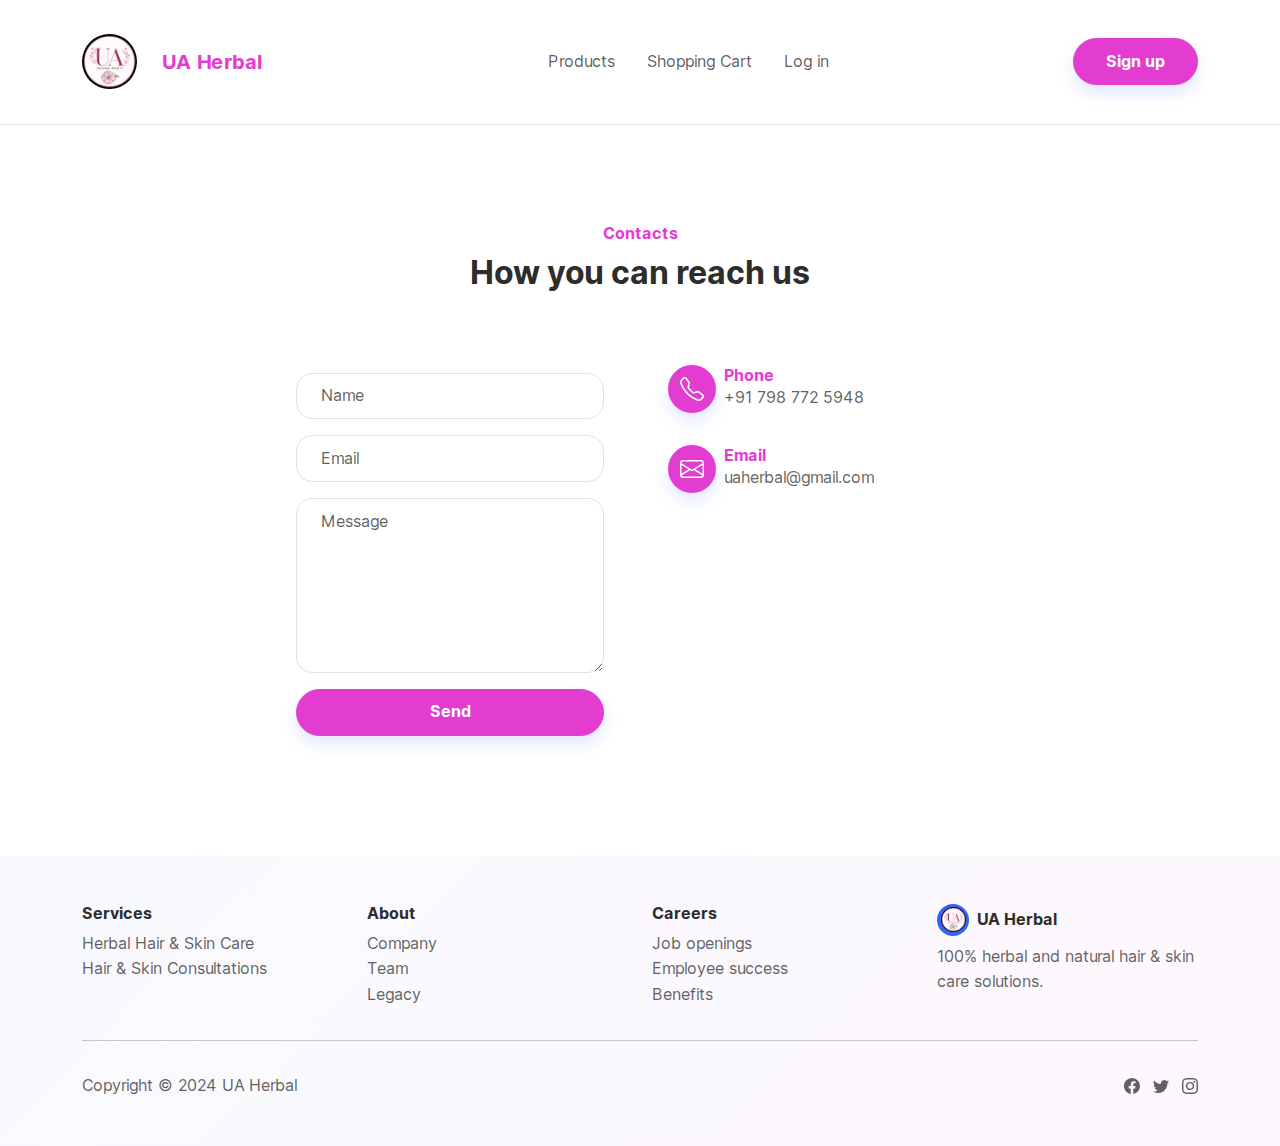
==== src/main/resources/templates/contacts.html @ 8b2e9eb6 "new look" ====
<!DOCTYPE html>
<html data-bs-theme="light" lang="en">

<head>
    <meta charset="utf-8">
    <meta name="viewport" content="width=device-width, initial-scale=1.0, shrink-to-fit=no">
    <title>Contacts - Brand</title>
    <link rel="stylesheet" href="../static/assets/bootstrap/css/bootstrap.min.css" th:href="@{/assets/bootstrap/css/bootstrap.min.css}">
    <link rel="stylesheet" href="../static/assets/css/Inter.css" th:href="@{/assets/css/Inter.css}">
</head>

<body>
    <!-- Start: Navbar Centered Links -->
    <nav class="navbar navbar-expand-md sticky-top navbar-shrink py-3 navbar-light" id="mainNav" data-bs-theme="light">
        <div class="container"><a class="navbar-brand d-flex align-items-center" href="index.html"><img class="rounded-circle img-fluid" src="../static/assets/img/brands/ua-herbal-logo.jpeg" width="55" height="55"><span class="text-secondary" style="padding: 25px;">UA Herbal</span></a><button data-bs-toggle="collapse" class="navbar-toggler" data-bs-target="#navcol-1"><span class="visually-hidden">Toggle navigation</span><span class="navbar-toggler-icon"></span></button>
            <div class="collapse navbar-collapse" id="navcol-1">
                <ul class="navbar-nav mx-auto">
                    <li class="nav-item"><a class="nav-link" href="products.html">Products</a></li>
                    <li class="nav-item"><a class="nav-link" href="shopping-cart.html">Shopping Cart</a></li>
                    <li class="nav-item"><a class="nav-link" href="login.html">Log in</a></li>
                    <li class="nav-item"></li>
                </ul><a class="btn btn-secondary shadow" role="button" href="signup.html">Sign up</a>
            </div>
        </div>
    </nav><!-- End: Navbar Centered Links -->
    <!-- Start: Contact Details -->
    <section class="py-5">
        <div class="container py-5">
            <div class="row mb-5">
                <div class="col-md-8 col-xl-6 text-center mx-auto">
                    <p class="fw-bold text-secondary mb-2">Contacts</p>
                    <h2 class="fw-bold">How you can reach us</h2>
                </div>
            </div>
            <div class="row d-flex justify-content-center">
                <div class="col-md-6 col-xl-4">
                    <div>
                        <form class="p-3 p-xl-4" method="post" data-bs-theme="light">
                            <!-- Start: Success Example -->
                            <div class="mb-3"><input class="form-control" type="text" id="name-1" name="name" placeholder="Name"></div><!-- End: Success Example -->
                            <!-- Start: Error Example -->
                            <div class="mb-3"><input class="form-control" type="email" id="email-1" name="email" placeholder="Email"></div><!-- End: Error Example -->
                            <div class="mb-3"><textarea class="form-control" id="message-1" name="message" rows="6" placeholder="Message"></textarea></div>
                            <div><button class="btn btn-secondary shadow d-block w-100" type="submit">Send </button></div>
                        </form>
                    </div>
                </div>
                <div class="col-md-4 col-xl-4 d-flex justify-content-center justify-content-xl-start">
                    <div class="d-flex flex-wrap flex-md-column justify-content-md-start align-items-md-start h-100">
                        <div class="d-flex align-items-center p-3">
                            <div class="bs-icon-md bs-icon-circle bs-icon-primary text-bg-secondary shadow d-flex flex-shrink-0 justify-content-center align-items-center d-inline-block bs-icon bs-icon-md"><svg xmlns="http://www.w3.org/2000/svg" width="1em" height="1em" fill="currentColor" viewBox="0 0 16 16" class="bi bi-telephone">
                                    <path d="M3.654 1.328a.678.678 0 0 0-1.015-.063L1.605 2.3c-.483.484-.661 1.169-.45 1.77a17.568 17.568 0 0 0 4.168 6.608 17.569 17.569 0 0 0 6.608 4.168c.601.211 1.286.033 1.77-.45l1.034-1.034a.678.678 0 0 0-.063-1.015l-2.307-1.794a.678.678 0 0 0-.58-.122l-2.19.547a1.745 1.745 0 0 1-1.657-.459L5.482 8.062a1.745 1.745 0 0 1-.46-1.657l.548-2.19a.678.678 0 0 0-.122-.58L3.654 1.328zM1.884.511a1.745 1.745 0 0 1 2.612.163L6.29 2.98c.329.423.445.974.315 1.494l-.547 2.19a.678.678 0 0 0 .178.643l2.457 2.457a.678.678 0 0 0 .644.178l2.189-.547a1.745 1.745 0 0 1 1.494.315l2.306 1.794c.829.645.905 1.87.163 2.611l-1.034 1.034c-.74.74-1.846 1.065-2.877.702a18.634 18.634 0 0 1-7.01-4.42 18.634 18.634 0 0 1-4.42-7.009c-.362-1.03-.037-2.137.703-2.877L1.885.511z"></path>
                                </svg></div>
                            <div class="px-2">
                                <h6 class="fw-bold text-secondary mb-0">Phone</h6>
                                <p class="text-muted mb-0">+91 798 772 5948</p>
                            </div>
                        </div>
                        <div class="d-flex align-items-center p-3">
                            <div class="bs-icon-md bs-icon-circle bs-icon-primary text-bg-secondary shadow d-flex flex-shrink-0 justify-content-center align-items-center d-inline-block bs-icon bs-icon-md"><svg xmlns="http://www.w3.org/2000/svg" width="1em" height="1em" fill="currentColor" viewBox="0 0 16 16" class="bi bi-envelope">
                                    <path d="M0 4a2 2 0 0 1 2-2h12a2 2 0 0 1 2 2v8a2 2 0 0 1-2 2H2a2 2 0 0 1-2-2zm2-1a1 1 0 0 0-1 1v.217l7 4.2 7-4.2V4a1 1 0 0 0-1-1zm13 2.383-4.708 2.825L15 11.105zm-.034 6.876-5.64-3.471L8 9.583l-1.326-.795-5.64 3.47A1 1 0 0 0 2 13h12a1 1 0 0 0 .966-.741M1 11.105l4.708-2.897L1 5.383z"></path>
                                </svg></div>
                            <div class="px-2">
                                <h6 class="fw-bold text-secondary mb-0">Email</h6>
                                <p class="text-muted mb-0">uaherbal@gmail.com</p>
                            </div>
                        </div>
                        <div class="d-flex align-items-center p-3">
                            <div class="px-2"></div>
                        </div>
                    </div>
                </div>
            </div>
        </div>
    </section><!-- End: Contact Details -->
    <!-- Start: Footer Multi Column -->
    <footer class="bg-primary-gradient">
        <div class="container py-4 py-lg-5">
            <div class="row justify-content-center">
                <!-- Start: Services -->
                <div class="col-sm-4 col-md-3 text-center text-lg-start d-flex flex-column">
                    <h3 class="fs-6 fw-bold">Services</h3>
                    <ul class="list-unstyled">
                        <li><a href="#">Herbal Hair &amp; Skin Care</a></li>
                        <li><a href="#">Hair &amp; Skin Consultations</a></li>
                        <li></li>
                    </ul>
                </div><!-- End: Services -->
                <!-- Start: About -->
                <div class="col-sm-4 col-md-3 text-center text-lg-start d-flex flex-column">
                    <h3 class="fs-6 fw-bold">About</h3>
                    <ul class="list-unstyled">
                        <li><a href="#">Company</a></li>
                        <li><a href="#">Team</a></li>
                        <li><a href="#">Legacy</a></li>
                    </ul>
                </div><!-- End: About -->
                <!-- Start: Careers -->
                <div class="col-sm-4 col-md-3 text-center text-lg-start d-flex flex-column">
                    <h3 class="fs-6 fw-bold">Careers</h3>
                    <ul class="list-unstyled">
                        <li><a href="#">Job openings</a></li>
                        <li><a href="#">Employee success</a></li>
                        <li><a href="#">Benefits</a></li>
                    </ul>
                </div><!-- End: Careers -->
                <!-- Start: Social Icons -->
                <div class="col-lg-3 text-center text-lg-start d-flex flex-column align-items-center order-first align-items-lg-start order-lg-last">
                    <div class="fw-bold d-flex align-items-center mb-2"><span class="bs-icon-sm bs-icon-circle bs-icon-primary d-flex justify-content-center align-items-center bs-icon me-2"><img class="rounded-circle" src="../static/assets/img/brands/ua-herbal-logo.jpeg" width="25" height="25"></span><span>UA Herbal</span></div>
                    <p class="text-muted">100% herbal and natural hair &amp; skin care solutions.</p>
                </div><!-- End: Social Icons -->
            </div>
            <hr>
            <div class="text-muted d-flex justify-content-between align-items-center pt-3">
                <p class="mb-0">Copyright © 2024 UA Herbal</p>
                <ul class="list-inline mb-0">
                    <li class="list-inline-item"><svg xmlns="http://www.w3.org/2000/svg" width="1em" height="1em" fill="currentColor" viewBox="0 0 16 16" class="bi bi-facebook">
                            <path d="M16 8.049c0-4.446-3.582-8.05-8-8.05C3.58 0-.002 3.603-.002 8.05c0 4.017 2.926 7.347 6.75 7.951v-5.625h-2.03V8.05H6.75V6.275c0-2.017 1.195-3.131 3.022-3.131.876 0 1.791.157 1.791.157v1.98h-1.009c-.993 0-1.303.621-1.303 1.258v1.51h2.218l-.354 2.326H9.25V16c3.824-.604 6.75-3.934 6.75-7.951"></path>
                        </svg></li>
                    <li class="list-inline-item"><svg xmlns="http://www.w3.org/2000/svg" width="1em" height="1em" fill="currentColor" viewBox="0 0 16 16" class="bi bi-twitter">
                            <path d="M5.026 15c6.038 0 9.341-5.003 9.341-9.334 0-.14 0-.282-.006-.422A6.685 6.685 0 0 0 16 3.542a6.658 6.658 0 0 1-1.889.518 3.301 3.301 0 0 0 1.447-1.817 6.533 6.533 0 0 1-2.087.793A3.286 3.286 0 0 0 7.875 6.03a9.325 9.325 0 0 1-6.767-3.429 3.289 3.289 0 0 0 1.018 4.382A3.323 3.323 0 0 1 .64 6.575v.045a3.288 3.288 0 0 0 2.632 3.218 3.203 3.203 0 0 1-.865.115 3.23 3.23 0 0 1-.614-.057 3.283 3.283 0 0 0 3.067 2.277A6.588 6.588 0 0 1 .78 13.58a6.32 6.32 0 0 1-.78-.045A9.344 9.344 0 0 0 5.026 15"></path>
                        </svg></li>
                    <li class="list-inline-item"><svg xmlns="http://www.w3.org/2000/svg" width="1em" height="1em" fill="currentColor" viewBox="0 0 16 16" class="bi bi-instagram">
                            <path d="M8 0C5.829 0 5.556.01 4.703.048 3.85.088 3.269.222 2.76.42a3.917 3.917 0 0 0-1.417.923A3.927 3.927 0 0 0 .42 2.76C.222 3.268.087 3.85.048 4.7.01 5.555 0 5.827 0 8.001c0 2.172.01 2.444.048 3.297.04.852.174 1.433.372 1.942.205.526.478.972.923 1.417.444.445.89.719 1.416.923.51.198 1.09.333 1.942.372C5.555 15.99 5.827 16 8 16s2.444-.01 3.298-.048c.851-.04 1.434-.174 1.943-.372a3.916 3.916 0 0 0 1.416-.923c.445-.445.718-.891.923-1.417.197-.509.332-1.09.372-1.942C15.99 10.445 16 10.173 16 8s-.01-2.445-.048-3.299c-.04-.851-.175-1.433-.372-1.941a3.926 3.926 0 0 0-.923-1.417A3.911 3.911 0 0 0 13.24.42c-.51-.198-1.092-.333-1.943-.372C10.443.01 10.172 0 7.998 0h.003zm-.717 1.442h.718c2.136 0 2.389.007 3.232.046.78.035 1.204.166 1.486.275.373.145.64.319.92.599.28.28.453.546.598.92.11.281.24.705.275 1.485.039.843.047 1.096.047 3.231s-.008 2.389-.047 3.232c-.035.78-.166 1.203-.275 1.485a2.47 2.47 0 0 1-.599.919c-.28.28-.546.453-.92.598-.28.11-.704.24-1.485.276-.843.038-1.096.047-3.232.047s-2.39-.009-3.233-.047c-.78-.036-1.203-.166-1.485-.276a2.478 2.478 0 0 1-.92-.598 2.48 2.48 0 0 1-.6-.92c-.109-.281-.24-.705-.275-1.485-.038-.843-.046-1.096-.046-3.233 0-2.136.008-2.388.046-3.231.036-.78.166-1.204.276-1.486.145-.373.319-.64.599-.92.28-.28.546-.453.92-.598.282-.11.705-.24 1.485-.276.738-.034 1.024-.044 2.515-.045v.002zm4.988 1.328a.96.96 0 1 0 0 1.92.96.96 0 0 0 0-1.92zm-4.27 1.122a4.109 4.109 0 1 0 0 8.217 4.109 4.109 0 0 0 0-8.217zm0 1.441a2.667 2.667 0 1 1 0 5.334 2.667 2.667 0 0 1 0-5.334"></path>
                        </svg></li>
                </ul>
            </div>
        </div>
    </footer><!-- End: Footer Multi Column -->
    <script src="../static/assets/bootstrap/js/bootstrap.min.js" th:src="@{/assets/bootstrap/js/bootstrap.min.js}"></script>
    <script src="../static/assets/js/bs-init.js" th:src="@{/assets/js/bs-init.js}"></script>
    <script src="../static/assets/js/bold-and-bright.js" th:src="@{/static/assets/js/bold-and-bright.js}"></script>
</body>

</html>
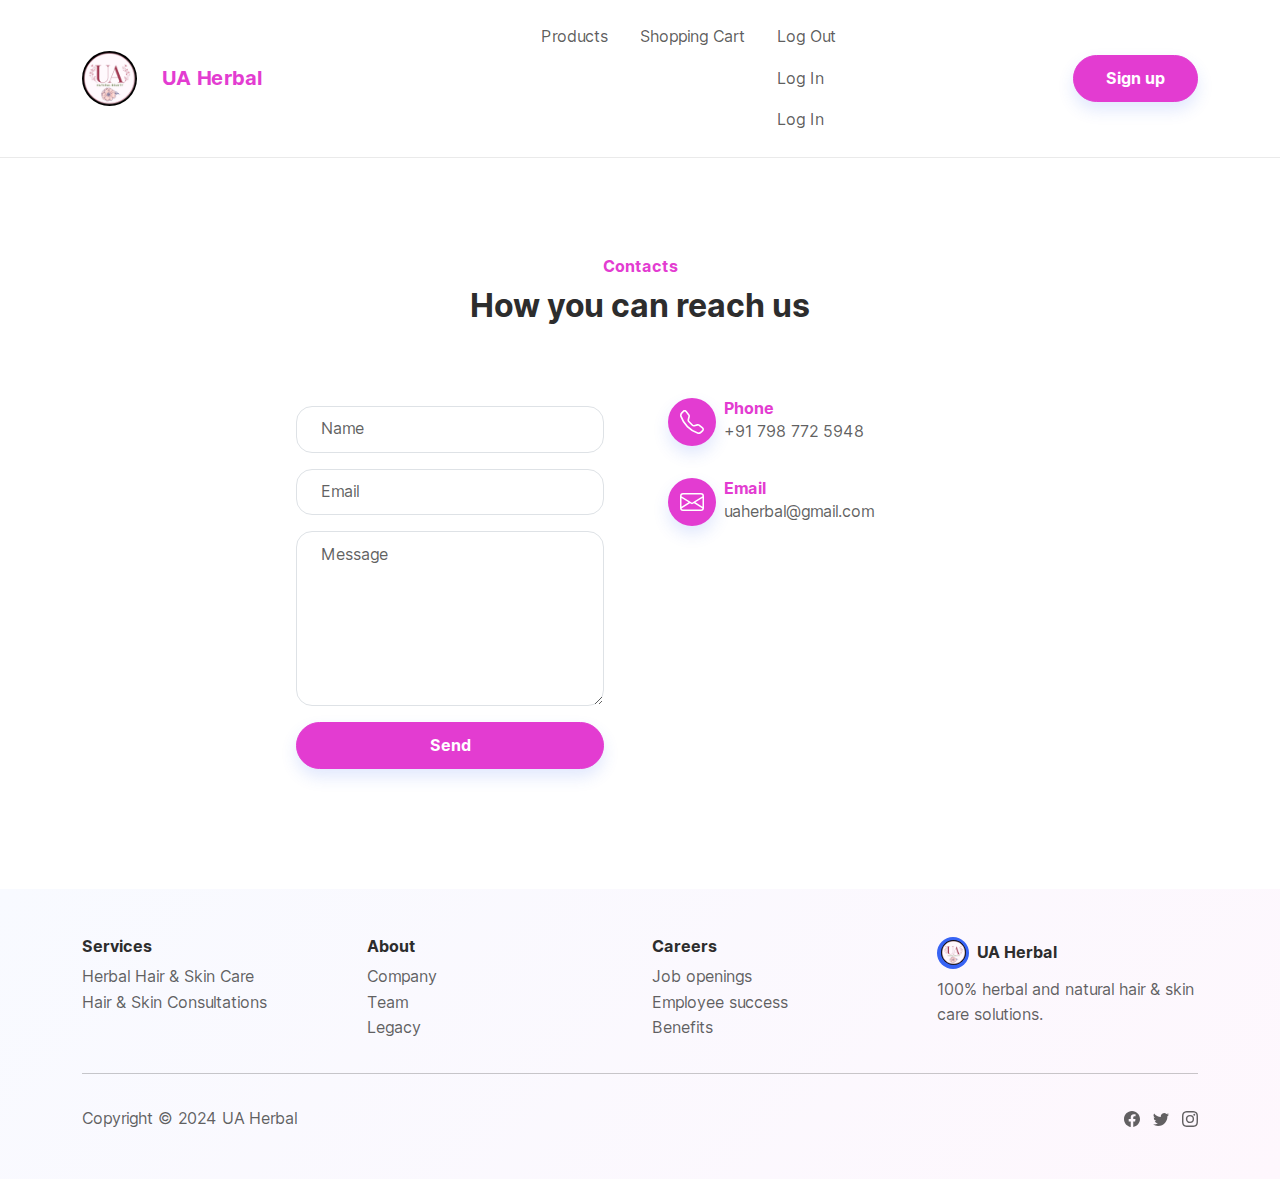
==== commit 9439a1d3: "Products and shopping cart" ====
--- a/src/main/resources/templates/contacts.html
+++ b/src/main/resources/templates/contacts.html
@@ -12,14 +12,17 @@
 <body>
     <!-- Start: Navbar Centered Links -->
     <nav class="navbar navbar-expand-md sticky-top navbar-shrink py-3 navbar-light" id="mainNav" data-bs-theme="light">
-        <div class="container"><a class="navbar-brand d-flex align-items-center" href="index.html"><img class="rounded-circle img-fluid" src="../static/assets/img/brands/ua-herbal-logo.jpeg" width="55" height="55"><span class="text-secondary" style="padding: 25px;">UA Herbal</span></a><button data-bs-toggle="collapse" class="navbar-toggler" data-bs-target="#navcol-1"><span class="visually-hidden">Toggle navigation</span><span class="navbar-toggler-icon"></span></button>
+        <div class="container"><a class="navbar-brand d-flex align-items-center" href="index.html" th:href="@{/store/home}"><img class="rounded-circle img-fluid" src="../static/assets/img/brands/ua-herbal-logo.jpeg" th:src="@{/assets/img/brands/ua-herbal-logo.jpeg}" width="55" height="55"><span class="text-secondary" style="padding: 25px;">UA Herbal</span></a><button data-bs-toggle="collapse" class="navbar-toggler" data-bs-target="#navcol-1"><span class="visually-hidden">Toggle navigation</span><span class="navbar-toggler-icon"></span></button>
             <div class="collapse navbar-collapse" id="navcol-1">
                 <ul class="navbar-nav mx-auto">
-                    <li class="nav-item"><a class="nav-link" href="products.html">Products</a></li>
-                    <li class="nav-item"><a class="nav-link" href="shopping-cart.html">Shopping Cart</a></li>
-                    <li class="nav-item"><a class="nav-link" href="login.html">Log in</a></li>
-                    <li class="nav-item"></li>
-                </ul><a class="btn btn-secondary shadow" role="button" href="signup.html">Sign up</a>
+                    <li class="nav-item"><a class="nav-link" href="products.html" th:href="@{/product/list}">Products</a></li>
+                    <li class="nav-item"><a class="nav-link" href="shopping-cart.html" th:href="@{/user/{customerId}/basket(customerId=(${customerId == null} ? 0 : ${customerId}))}">Shopping Cart</a></li>
+                    <li class="nav-item" th:switch="${customerSession?.status}">
+                        <a class="nav-link" href="index.html" th:href="@{'/user/auth/logout?customerId=' + ${customerSession?.customerId}}" th:case="'Logged In'">Log Out</a>
+                        <a class="nav-link" href="login.html" th:href="@{/user/auth/login}" th:case="'Guest'">Log In</a>
+                        <a class="nav-link" href="login.html" th:href="@{/user/auth/login}" th:case="*">Log In</a>
+                    </li>
+                </ul><a class="btn btn-secondary shadow" role="button" href="signup.html" th:href="@{/user/signup}" th:unless="${customerSession?.status == 'Logged In'}">Sign up</a>
             </div>
         </div>
     </nav><!-- End: Navbar Centered Links -->
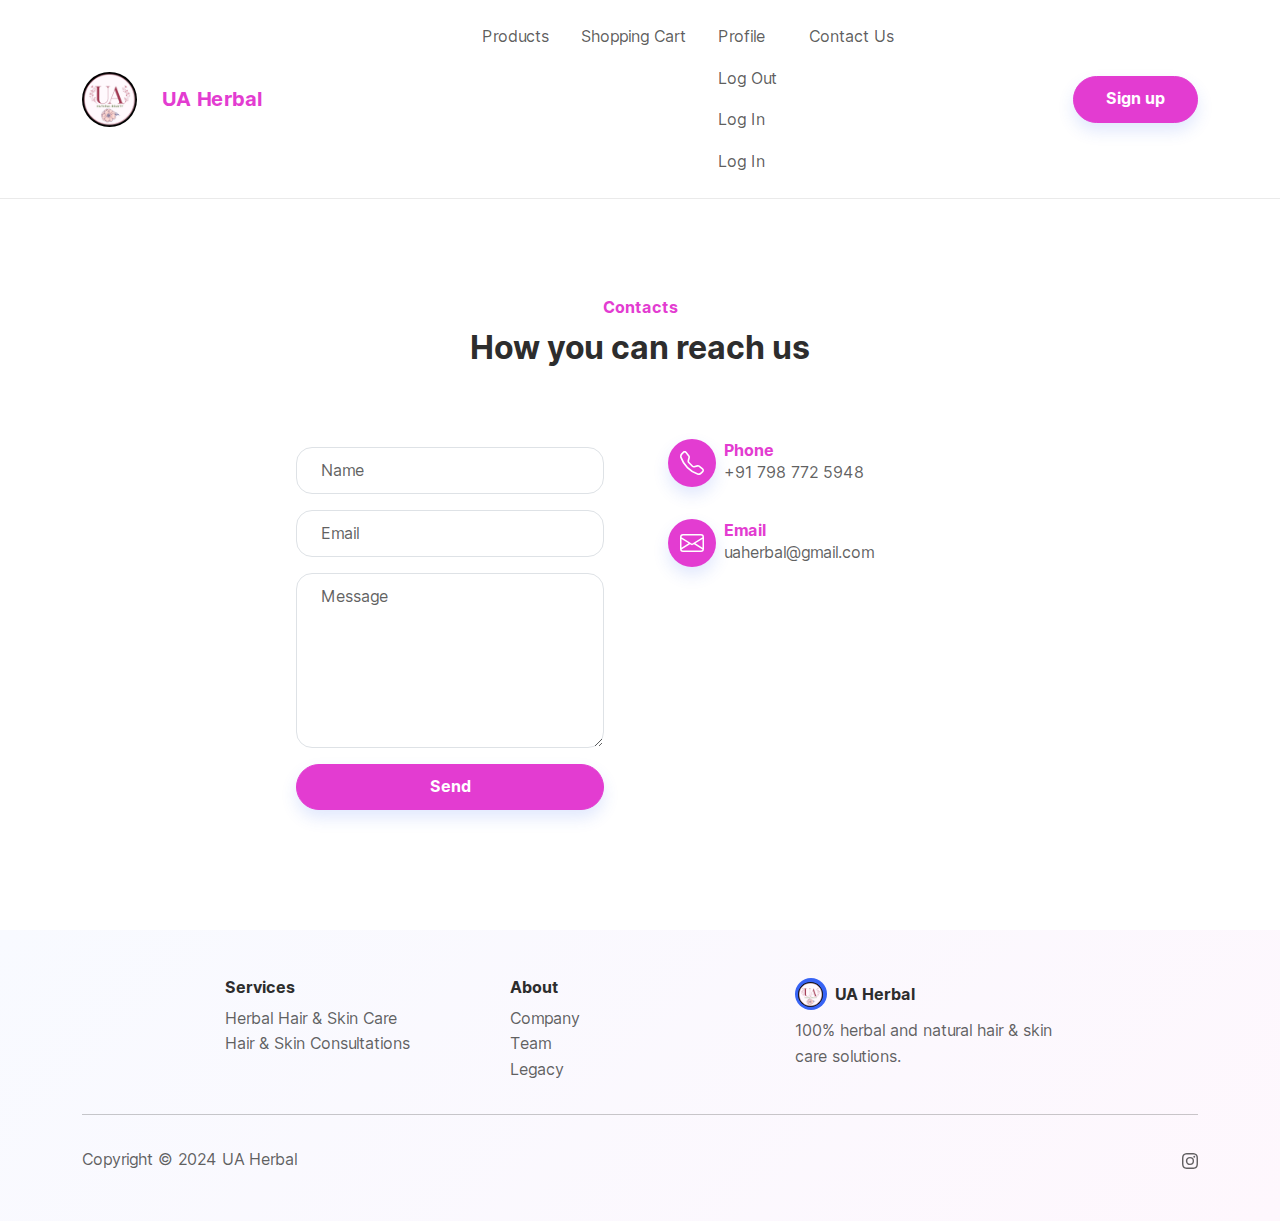
==== commit 85e54e0e: "Contact Us and Profile Page Added" ====
--- a/src/main/resources/templates/contacts.html
+++ b/src/main/resources/templates/contacts.html
@@ -18,10 +18,12 @@
                     <li class="nav-item"><a class="nav-link" href="products.html" th:href="@{/product/list}">Products</a></li>
                     <li class="nav-item"><a class="nav-link" href="shopping-cart.html" th:href="@{/user/{customerId}/basket(customerId=(${customerId == null} ? 0 : ${customerId}))}">Shopping Cart</a></li>
                     <li class="nav-item" th:switch="${customerSession?.status}">
+                        <a class="nav-link" href="customer-settings.html" th:href="@{/user/{customerId}(customerId=${customerSession?.customerId})}" th:case="'Logged In'">Profile</a>
                         <a class="nav-link" href="index.html" th:href="@{'/user/auth/logout?customerId=' + ${customerSession?.customerId}}" th:case="'Logged In'">Log Out</a>
                         <a class="nav-link" href="login.html" th:href="@{/user/auth/login}" th:case="'Guest'">Log In</a>
                         <a class="nav-link" href="login.html" th:href="@{/user/auth/login}" th:case="*">Log In</a>
                     </li>
+                    <li class="nav-item active"><a class="nav-link" href="contacts.html" th:href="@{/user/contacts}">Contact Us</a></li>
                 </ul><a class="btn btn-secondary shadow" role="button" href="signup.html" th:href="@{/user/signup}" th:unless="${customerSession?.status == 'Logged In'}">Sign up</a>
             </div>
         </div>
@@ -98,18 +100,9 @@
                         <li><a href="#">Legacy</a></li>
                     </ul>
                 </div><!-- End: About -->
-                <!-- Start: Careers -->
-                <div class="col-sm-4 col-md-3 text-center text-lg-start d-flex flex-column">
-                    <h3 class="fs-6 fw-bold">Careers</h3>
-                    <ul class="list-unstyled">
-                        <li><a href="#">Job openings</a></li>
-                        <li><a href="#">Employee success</a></li>
-                        <li><a href="#">Benefits</a></li>
-                    </ul>
-                </div><!-- End: Careers -->
                 <!-- Start: Social Icons -->
                 <div class="col-lg-3 text-center text-lg-start d-flex flex-column align-items-center order-first align-items-lg-start order-lg-last">
-                    <div class="fw-bold d-flex align-items-center mb-2"><span class="bs-icon-sm bs-icon-circle bs-icon-primary d-flex justify-content-center align-items-center bs-icon me-2"><img class="rounded-circle" src="../static/assets/img/brands/ua-herbal-logo.jpeg" width="25" height="25"></span><span>UA Herbal</span></div>
+                    <div class="fw-bold d-flex align-items-center mb-2"><span class="bs-icon-sm bs-icon-circle bs-icon-primary d-flex justify-content-center align-items-center bs-icon me-2"><img class="rounded-circle" src="../static/assets/img/brands/ua-herbal-logo.jpeg" th:src="@{/assets/img/brands/ua-herbal-logo.jpeg}" width="25" height="25"></span><span>UA Herbal</span></div>
                     <p class="text-muted">100% herbal and natural hair &amp; skin care solutions.</p>
                 </div><!-- End: Social Icons -->
             </div>
@@ -117,15 +110,13 @@
             <div class="text-muted d-flex justify-content-between align-items-center pt-3">
                 <p class="mb-0">Copyright © 2024 UA Herbal</p>
                 <ul class="list-inline mb-0">
-                    <li class="list-inline-item"><svg xmlns="http://www.w3.org/2000/svg" width="1em" height="1em" fill="currentColor" viewBox="0 0 16 16" class="bi bi-facebook">
-                            <path d="M16 8.049c0-4.446-3.582-8.05-8-8.05C3.58 0-.002 3.603-.002 8.05c0 4.017 2.926 7.347 6.75 7.951v-5.625h-2.03V8.05H6.75V6.275c0-2.017 1.195-3.131 3.022-3.131.876 0 1.791.157 1.791.157v1.98h-1.009c-.993 0-1.303.621-1.303 1.258v1.51h2.218l-.354 2.326H9.25V16c3.824-.604 6.75-3.934 6.75-7.951"></path>
-                        </svg></li>
-                    <li class="list-inline-item"><svg xmlns="http://www.w3.org/2000/svg" width="1em" height="1em" fill="currentColor" viewBox="0 0 16 16" class="bi bi-twitter">
-                            <path d="M5.026 15c6.038 0 9.341-5.003 9.341-9.334 0-.14 0-.282-.006-.422A6.685 6.685 0 0 0 16 3.542a6.658 6.658 0 0 1-1.889.518 3.301 3.301 0 0 0 1.447-1.817 6.533 6.533 0 0 1-2.087.793A3.286 3.286 0 0 0 7.875 6.03a9.325 9.325 0 0 1-6.767-3.429 3.289 3.289 0 0 0 1.018 4.382A3.323 3.323 0 0 1 .64 6.575v.045a3.288 3.288 0 0 0 2.632 3.218 3.203 3.203 0 0 1-.865.115 3.23 3.23 0 0 1-.614-.057 3.283 3.283 0 0 0 3.067 2.277A6.588 6.588 0 0 1 .78 13.58a6.32 6.32 0 0 1-.78-.045A9.344 9.344 0 0 0 5.026 15"></path>
-                        </svg></li>
-                    <li class="list-inline-item"><svg xmlns="http://www.w3.org/2000/svg" width="1em" height="1em" fill="currentColor" viewBox="0 0 16 16" class="bi bi-instagram">
-                            <path d="M8 0C5.829 0 5.556.01 4.703.048 3.85.088 3.269.222 2.76.42a3.917 3.917 0 0 0-1.417.923A3.927 3.927 0 0 0 .42 2.76C.222 3.268.087 3.85.048 4.7.01 5.555 0 5.827 0 8.001c0 2.172.01 2.444.048 3.297.04.852.174 1.433.372 1.942.205.526.478.972.923 1.417.444.445.89.719 1.416.923.51.198 1.09.333 1.942.372C5.555 15.99 5.827 16 8 16s2.444-.01 3.298-.048c.851-.04 1.434-.174 1.943-.372a3.916 3.916 0 0 0 1.416-.923c.445-.445.718-.891.923-1.417.197-.509.332-1.09.372-1.942C15.99 10.445 16 10.173 16 8s-.01-2.445-.048-3.299c-.04-.851-.175-1.433-.372-1.941a3.926 3.926 0 0 0-.923-1.417A3.911 3.911 0 0 0 13.24.42c-.51-.198-1.092-.333-1.943-.372C10.443.01 10.172 0 7.998 0h.003zm-.717 1.442h.718c2.136 0 2.389.007 3.232.046.78.035 1.204.166 1.486.275.373.145.64.319.92.599.28.28.453.546.598.92.11.281.24.705.275 1.485.039.843.047 1.096.047 3.231s-.008 2.389-.047 3.232c-.035.78-.166 1.203-.275 1.485a2.47 2.47 0 0 1-.599.919c-.28.28-.546.453-.92.598-.28.11-.704.24-1.485.276-.843.038-1.096.047-3.232.047s-2.39-.009-3.233-.047c-.78-.036-1.203-.166-1.485-.276a2.478 2.478 0 0 1-.92-.598 2.48 2.48 0 0 1-.6-.92c-.109-.281-.24-.705-.275-1.485-.038-.843-.046-1.096-.046-3.233 0-2.136.008-2.388.046-3.231.036-.78.166-1.204.276-1.486.145-.373.319-.64.599-.92.28-.28.546-.453.92-.598.282-.11.705-.24 1.485-.276.738-.034 1.024-.044 2.515-.045v.002zm4.988 1.328a.96.96 0 1 0 0 1.92.96.96 0 0 0 0-1.92zm-4.27 1.122a4.109 4.109 0 1 0 0 8.217 4.109 4.109 0 0 0 0-8.217zm0 1.441a2.667 2.667 0 1 1 0 5.334 2.667 2.667 0 0 1 0-5.334"></path>
-                        </svg></li>
+                    <li class="list-inline-item">
+                        <svg xmlns="http://www.w3.org/2000/svg" width="1em" height="1em" fill="currentColor" viewBox="0 0 16 16" class="bi bi-instagram">
+                            <a target="_blank" href="https://www.instagram.com/ua.herbal.hair.and.skincare?igsh=MTNsaW9tZm8xeGwzZQ==" th:href="'https://www.instagram.com/ua.herbal.hair.and.skincare?igsh=MTNsaW9tZm8xeGwzZQ=='">
+                                <path d="M8 0C5.829 0 5.556.01 4.703.048 3.85.088 3.269.222 2.76.42a3.917 3.917 0 0 0-1.417.923A3.927 3.927 0 0 0 .42 2.76C.222 3.268.087 3.85.048 4.7.01 5.555 0 5.827 0 8.001c0 2.172.01 2.444.048 3.297.04.852.174 1.433.372 1.942.205.526.478.972.923 1.417.444.445.89.719 1.416.923.51.198 1.09.333 1.942.372C5.555 15.99 5.827 16 8 16s2.444-.01 3.298-.048c.851-.04 1.434-.174 1.943-.372a3.916 3.916 0 0 0 1.416-.923c.445-.445.718-.891.923-1.417.197-.509.332-1.09.372-1.942C15.99 10.445 16 10.173 16 8s-.01-2.445-.048-3.299c-.04-.851-.175-1.433-.372-1.941a3.926 3.926 0 0 0-.923-1.417A3.911 3.911 0 0 0 13.24.42c-.51-.198-1.092-.333-1.943-.372C10.443.01 10.172 0 7.998 0h.003zm-.717 1.442h.718c2.136 0 2.389.007 3.232.046.78.035 1.204.166 1.486.275.373.145.64.319.92.599.28.28.453.546.598.92.11.281.24.705.275 1.485.039.843.047 1.096.047 3.231s-.008 2.389-.047 3.232c-.035.78-.166 1.203-.275 1.485a2.47 2.47 0 0 1-.599.919c-.28.28-.546.453-.92.598-.28.11-.704.24-1.485.276-.843.038-1.096.047-3.232.047s-2.39-.009-3.233-.047c-.78-.036-1.203-.166-1.485-.276a2.478 2.478 0 0 1-.92-.598 2.48 2.48 0 0 1-.6-.92c-.109-.281-.24-.705-.275-1.485-.038-.843-.046-1.096-.046-3.233 0-2.136.008-2.388.046-3.231.036-.78.166-1.204.276-1.486.145-.373.319-.64.599-.92.28-.28.546-.453.92-.598.282-.11.705-.24 1.485-.276.738-.034 1.024-.044 2.515-.045v.002zm4.988 1.328a.96.96 0 1 0 0 1.92.96.96 0 0 0 0-1.92zm-4.27 1.122a4.109 4.109 0 1 0 0 8.217 4.109 4.109 0 0 0 0-8.217zm0 1.441a2.667 2.667 0 1 1 0 5.334 2.667 2.667 0 0 1 0-5.334"></path>
+                            </a>
+                        </svg>
+                    </li>
                 </ul>
             </div>
         </div>
